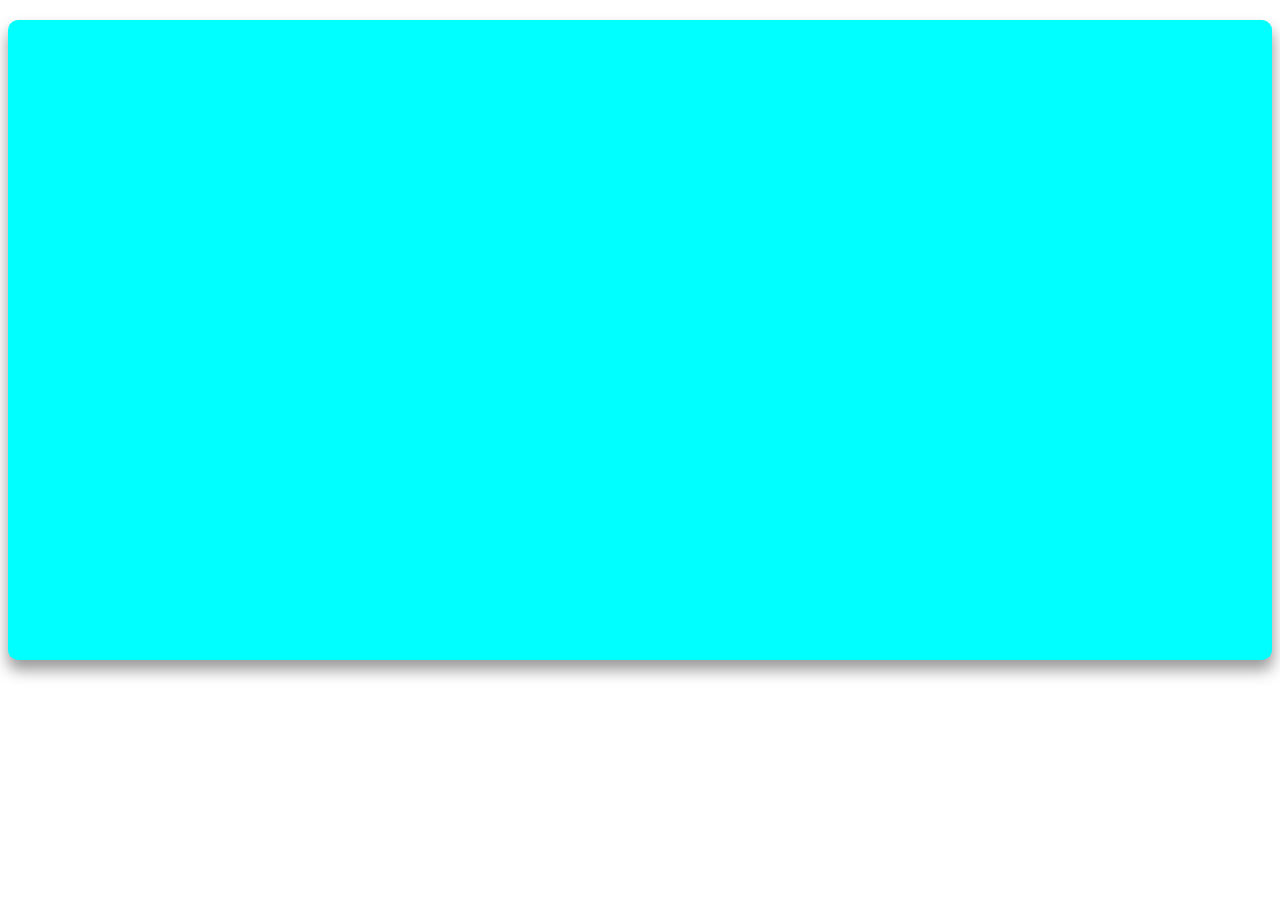
==== Projeto Form Bootstrap/index(login).html @ 3eee16a5 "Projeto final de bootstrap" ====
<!DOCTYPE html>
<html lang="pt-br">
  <head>
    <meta charset="UTF-8" />
    <meta http-equiv="X-UA-Compatible" content="IE=edge" />
    <meta name="viewport" content="width=device-width, initial-scale=1.0" />
    <!-- CSS Bootstrap -->
    <link
      href="https://cdn.jsdelivr.net/npm/bootstrap@5.2.3/dist/css/bootstrap.min.css"
      rel="stylesheet"
      integrity="sha384-rbsA2VBKQhggwzxH7pPCaAqO46MgnOM80zW1RWuH61DGLwZJEdK2Kadq2F9CUG65"
      crossorigin="anonymous"
    />
    <!-- JavaScript Bootstrap -->
    <script
      src="https://cdn.jsdelivr.net/npm/bootstrap@5.2.3/dist/js/bootstrap.bundle.min.js"
      integrity="sha384-kenU1KFdBIe4zVF0s0G1M5b4hcpxyD9F7jL+jjXkk+Q2h455rYXK/7HAuoJl+0I4"
      crossorigin="anonymous"
    ></script>
    <!-- CSS Projeto -->
    <link rel="stylesheet" href="css/style.css" />
    <title>Login</title>
  </head>
  <body>
    <div class="container" id="login_container"></div>
  </body>
</html>
---- Projeto Form Bootstrap/css/style.css ----
#login_container {
  background-color: aqua;
  border-radius: 10px;
  width: 100%;
  height: 40em;
  margin-top: 20px;
  box-shadow: 0.5px 10px 15px #999;
}
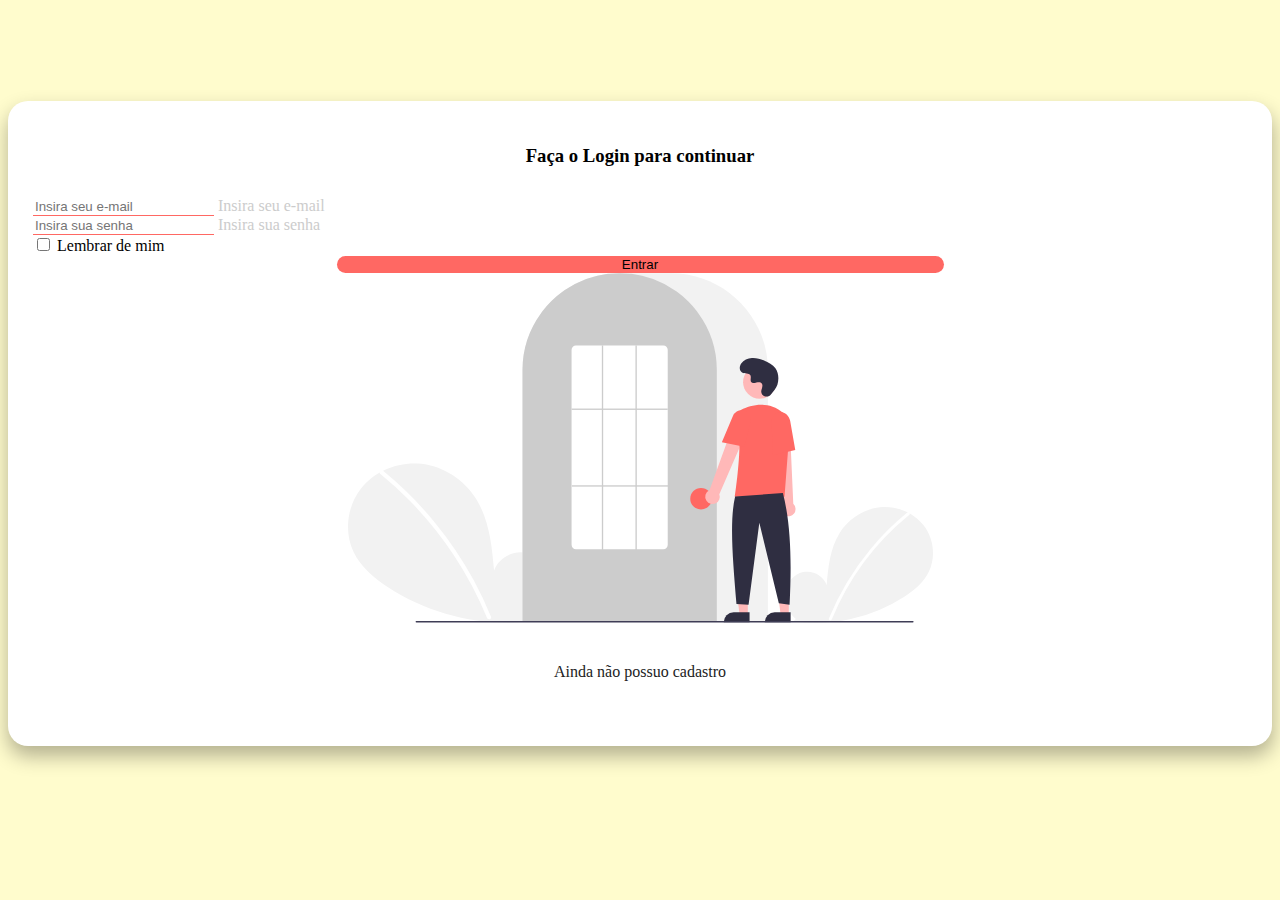
==== commit 19288c12: "Incluido projeto de formulário" ====
--- a/Projeto Form Bootstrap/index(login).html
+++ b/Projeto Form Bootstrap/index(login).html
@@ -22,6 +22,61 @@
     <title>Login</title>
   </head>
   <body>
-    <div class="container" id="login_container"></div>
+    <div class="container col-11 col-md-9" id="form_container">
+      <div class="row align-items-center gx-5">
+        <div class="col-md-6 order-md-2">
+          <h3>Faça o Login para continuar</h3>
+          <!-- Formulário -->
+          <form>
+            <!-- E-mail -->
+            <div class="form-floating mb-3">
+              <input
+                type="email"
+                class="form-control"
+                id="email"
+                name="email"
+                placeholder="Insira seu e-mail"
+              />
+              <label for="email" class="form-label">Insira seu e-mail</label>
+            </div>
+            <!-- Senha -->
+            <div class="form-floating mb-3">
+              <input
+                type="password"
+                class="form-control"
+                id="password"
+                name="password"
+                placeholder="Insira sua senha"
+              />
+              <label for="password" class="form-label">Insira sua senha</label>
+            </div>
+            <div class="form-check mb-3">
+              <input
+                type="checkbox"
+                class="form-check-input"
+                id="mc"
+              />
+              <label for="mc" class="form-check-label"
+                >Lembrar de mim</a></label
+              >
+            </div>
+            <!-- Botão -->
+            <div class="col-12" id="enviar">
+              <input type="submit" class="btn btn-primary" value="Entrar" />
+            </div>
+          </form>
+        </div>
+        <!-- Imagem -->
+        <div class="col-md-6 order-md-1">
+          <div class="col-12">
+            <div class="img-fluid"></div>
+          </div>
+          <!-- Redirecionamento -->
+          <div class="col-12" id="link_container">
+            <a href="index(register).html">Ainda não possuo cadastro</a>
+          </div>
+        </div>
+      </div>
+    </div>
   </body>
 </html>
--- a/Projeto Form Bootstrap/css/style.css
+++ b/Projeto Form Bootstrap/css/style.css
@@ -1,8 +1,147 @@
-#login_container {
-  background-color: aqua;
-  border-radius: 10px;
-  width: 100%;
-  height: 40em;
-  margin-top: 20px;
-  box-shadow: 0.5px 10px 15px #999;
+body {
+  background-color: #fffccd;
 }
+
+/* Formulário */
+
+#form_container {
+  background-color: #fff;
+  border-radius: 20px;
+  box-shadow: 0.5px 10px 20px rgba(0, 0, 0, 0.3);
+  margin: 8% auto;
+  padding: 25px;
+}
+
+#form_container h3 {
+  font-weight: 900;
+  margin-bottom: 30px;
+  text-align: center;
+}
+a {
+  color: #222;
+  transition: 0.3s;
+  text-decoration: none;
+}
+#termos {
+  text-decoration: underline;
+}
+#form_container a:hover {
+  color: #ff6863;
+}
+#form_container .form-control {
+  border: none;
+  border-bottom: 1px solid #ff6863;
+  border-radius: 0;
+}
+#form_container .form-control:focus {
+  box-shadow: none;
+}
+#form_container .form-floating label {
+  color: #ccc;
+}
+#form_container .form-floating > .form-control:focus ~ label {
+  color: #222;
+}
+#form_container input[type="submit"] {
+  background-color: #ff6863;
+  border: none;
+  width: 50%;
+  border-radius: 20px;
+}
+#form_container input[type="checkbox"]:checked {
+  background-color: #ff6863;
+  border: none;
+}
+#form_container .form-check-input:focus {
+  box-shadow: none;
+}
+/* Imagem */
+.img-fluid {
+  background-image: url(../img/login.svg);
+  background-position: center;
+  background-size: contain;
+  height: 350px;
+  background-repeat: no-repeat;
+}
+@media (max-width: 575px) {
+  #form_container {
+    margin: 5% auto;
+  }
+  #form_container form {
+    padding-bottom: 75px;
+  }
+  #form_container h3 {
+    font-size: 22px;
+  }
+  #form_container input[type="submit"] {
+    width: 100%;
+  }
+}
+@media (max-width: 768px) {
+  .img-fluid {
+    background-image: url(../img/mobile_login.svg);
+    height: 250px;
+    margin: 40px auto;
+  }
+  #form_container {
+    margin: 5% auto;
+  }
+  #form_container input[type="submit"] {
+    width: 100%;
+  }
+}
+/* Imagem página de cadastro */
+.img2 {
+  background-image: url(../img/register.svg);
+  background-position: center;
+  background-size: contain;
+  height: 350px;
+  background-repeat: no-repeat;
+}
+@media (max-width: 575px) {
+  #form_container {
+    margin: 5% auto;
+  }
+  #form_container form {
+    padding-bottom: 0px;
+  }
+  #form_container h3 {
+    font-size: 22px;
+  }
+  #form_container input[type="submit"] {
+    width: 100%;
+  }
+  .termos {
+    font-size: 13px;
+  }
+}
+@media (max-width: 768px) {
+  .img2 {
+    background-image: url(../img/mobile_register.svg);
+    height: 250px;
+    margin: 40px auto;
+  }
+  #form_container {
+    margin: 5% auto;
+  }
+  #form_container input[type="submit"] {
+    width: 100%;
+  }
+}
+@media (max-width: 1024px) {
+  .termos {
+    font-size: 13px;
+  }
+}
+/* Redireconamento */
+#enviar {
+  text-align: center;
+}
+#link_container {
+  margin: 40px auto;
+  text-align: center;
+}
+/* Termos */
+.termos {
+  margin: 30px 0px;
+}
